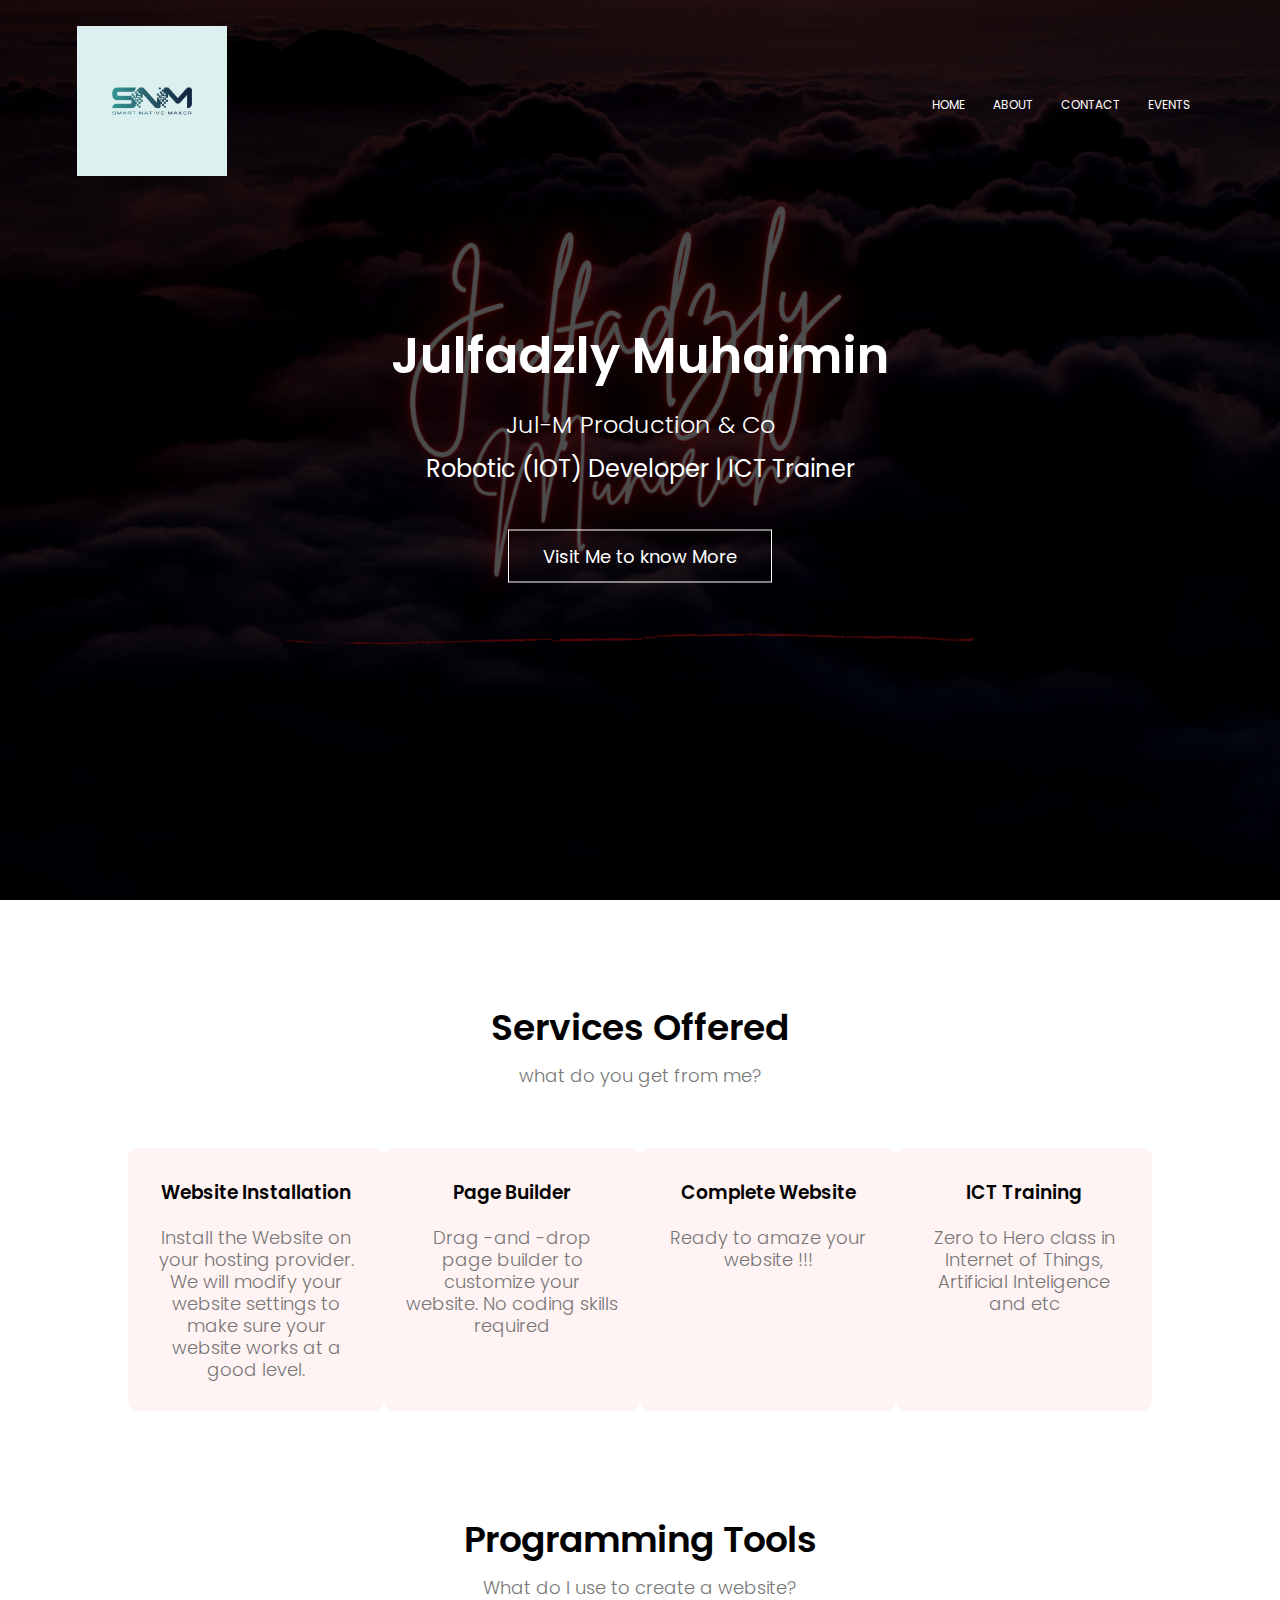
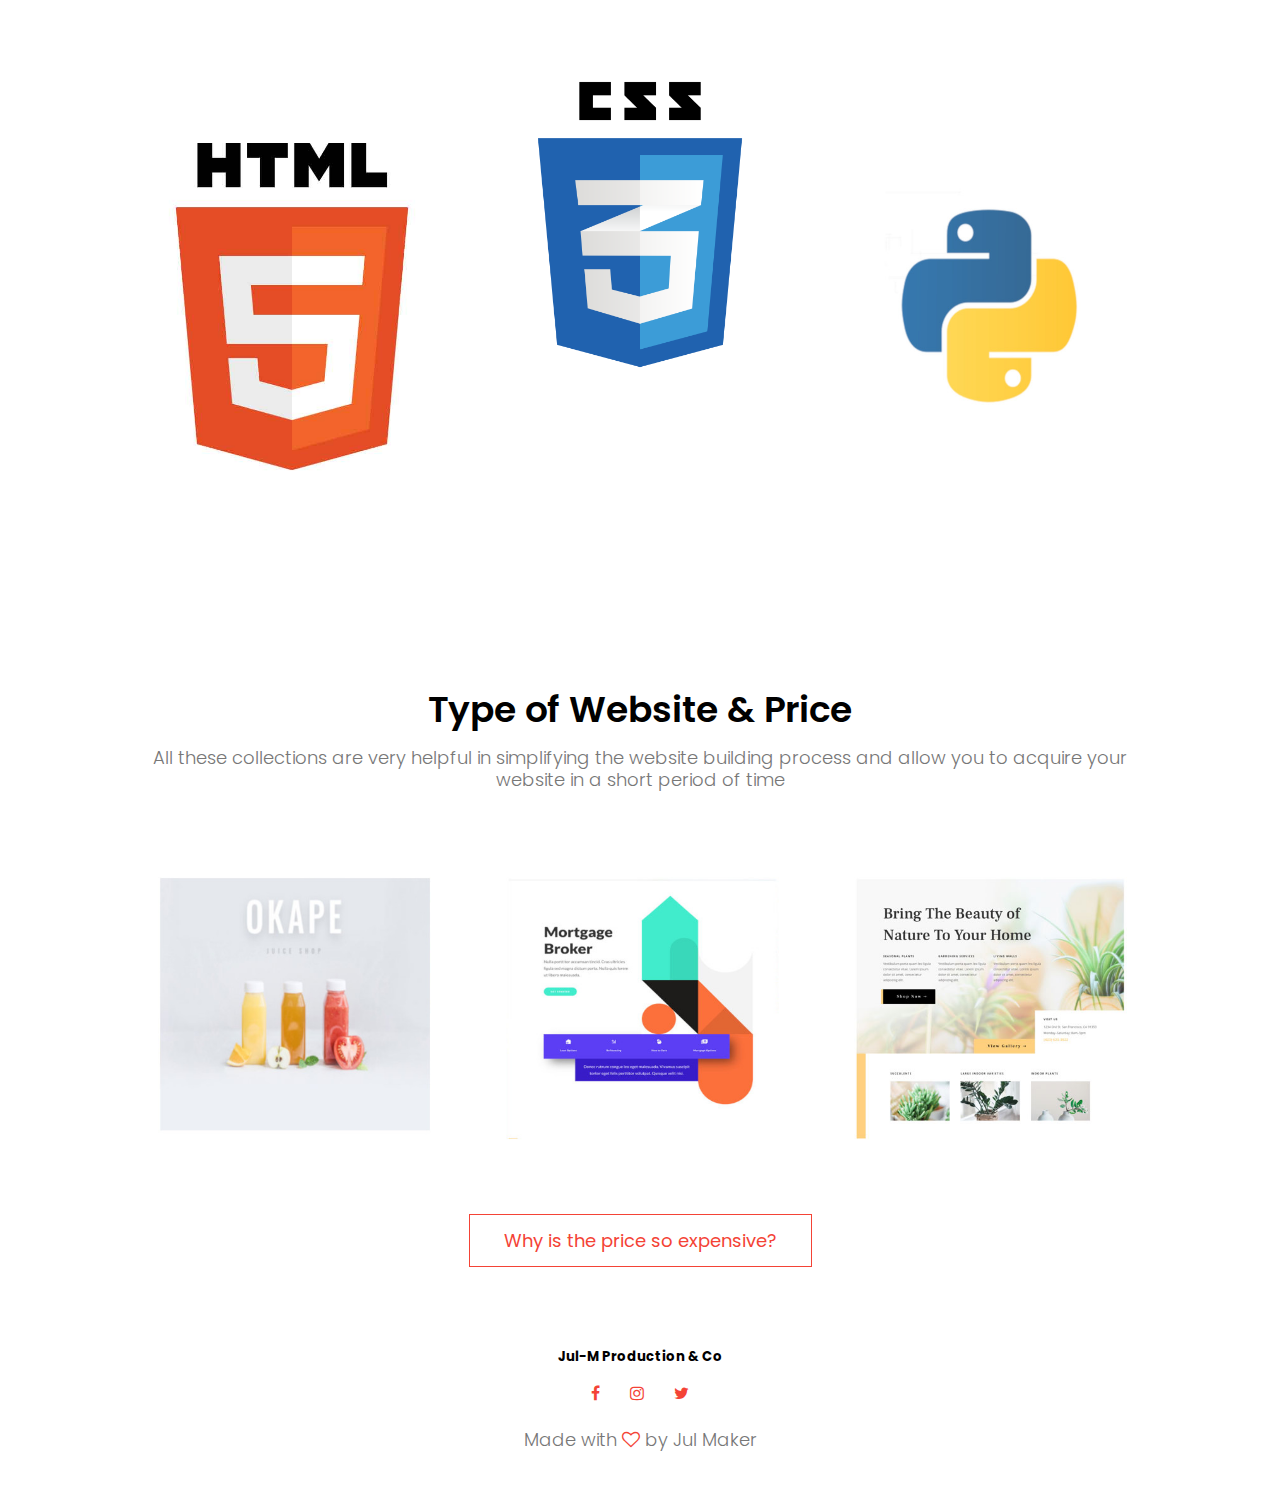
==== index.html @ 4bcbc771 "Update index.html" ====
<!DOCTYPE html>
<html>
<head>
    <meta name="viewport" content="with=device-width, initial-scale=1.0">
    <title>Jul-M Production & Co</title>
    <link rel="stylesheet" href="style.css">
    <link rel="preconnect" href="https://fonts.gstatic.com">
    <link href="https://fonts.googleapis.com/css2?family=Poppins:wght@100;200;300;400;600;700&display=swap" rel="stylesheet">
    <link rel="stylesheet" href="https://stackpath.bootstrapcdn.com/font-awesome/4.7.0/css/font-awesome.min.css">
</head>
<body>
    <section class="header">
       <nav>
           <a href="index.html"><img src="images/logo8.png"></a>
           <div class="nav-links" id="navLinks">
              <li class="fa fa-times" onclick="hideMenu()"></li>
              <ul>
                  <li><a href="index.html">HOME</a></li>
                  <li><a href="about.html">ABOUT</a></li>
                  <li><a href="contact.html">CONTACT</a></li>
                  <li><a href="events.html">EVENTS</a></li>
              </ul> 
           </div>
           <li class="fa fa-bars" onclick="showMenu()"></li>
       </nav>
    <div class="text-box">
        <h1>Julfadzly Muhaimin</h1>
        <p>Jul-M Production & Co<br><br><b>Robotic (IOT) Developer | ICT Trainer</b></p>
        <a href="about.html" class="hero-btn">Visit Me to know More</a>
    </div>

    </section>

<!-----Course------>

    <section class="course">
        <h1>Services Offered</h1>
        <p>what do you get from me?</p>

        <div class="row">
            <div class="course-col">
                 <h3>Website Installation</h3>
                 <p>Install the Website on your hosting provider. We will modify your website settings to make sure your website works at a good level.</p>
            </div>
            <div class="course-col">
                <h3>Page Builder</h3>
                <p>Drag -and -drop page builder to customize your website. No coding skills required</p>
           </div>
           <div class="course-col">
            <h3>Complete Website</h3>
            <p>Ready to amaze your website !!!</p>
           </div>
           <div class="course-col">
            <h3>ICT Training</h3>
            <p>Zero to Hero class in Internet of Things, Artificial Inteligence and etc</p>
           </div>
        </div>


    </section>

<!----Campus-->

    <section class="campus">
        <h1>Programming Tools</h1>
        <p>What do I use to create a website?</p>

         <div class="row">
             <div class="campus-col">
                 <img src="images/london-2.jpg">
                 <div class="layer">
                     <h3>HTML</h3>
                 </div>
             </div>
             <div class="campus-col">
                <img src="images/newyork-2.png">
                <div class="layer">
                    <h3>CSS</h3>
                </div>
            </div>
            <div class="campus-col">
                <img src="images/washigton-2.jpg">
                <div class="layer">
                    <h3>PYTHON</h3>
                </div>
            </div>
         </div>
    </section>


<!-----Facilities------>

    <section class="facilities">
         <h1>Type of Website & Price</h1>
         <p>All these collections are very helpful in simplifying the website building process and allow you to acquire your website in a short period of time</p>

         <div class="row">
            <div class="campus-col">
                <img src="images/front3.jpg">
                <div class="layer">
                    <h3>Business Website - RM2,000</h3>
                </div>
            </div>
            <div class="campus-col">
               <img src="images/front2.jpg">
               <div class="layer">
                   <h3>Web Application - RM20,000</h3>
               </div>
           </div>
           <div class="campus-col">
               <img src="images/front1.jpg">
               <div class="layer">
                   <h3>E-Commerce - RM5,000</h3>
               </div>
           </div>
        </div>
    </section>
    
    
 <!-----EXTRA------>

    <section>
       <div class="button">
        <a href="https://bigsea.co/ideas/why-are-websites-so-expensive/#:~:text=Why%20Are%20Websites%20So%20Expensive%3F&text=Without%20taking%20into%20account%20the,you%20built%20your%20first%20site." class="hero-btn red-btn">Why is the price so expensive?</a>
       </div>
    </section>
    <br>
    <br>


<!-----Footer------>

<section class="footer">
    <h5>Jul-M Production & Co</h4>
    <div class="icons">
        <i class="fa fa-facebook"></i>
        <i class="fa fa-instagram"></i>
        <i class="fa fa-twitter"></i>
    </div>
    <p>Made with <i class="fa fa-heart-o"></i> by Jul Maker</p>
</section>

<!-----Js Script for toggle menu------>
    <script>
        
        var navLinks = document.getElementById("navLinks");
        
        function showMenu(){
            navLinks.style.right = "0";
        }
        function hideMenu(){
            navLinks.style.right = "-200px";
        }


    </script>

</body>
</html>
---- style.css ----
*{
    margin: 0;
    padding: 0;
    font-family: 'Poppins', sans-serif;
}
.header{
    min-height: 100vh;
    width:100%;
    background-image: linear-gradient(rgba(0, 0, 0, 0.7),rgba(0, 0, 0, 0.7)),url(images/banner-2.png);
    background-position: center;
    background-size: cover;
    position: relative;
}
nav{
    display: flex;
    padding: 2% 6%;
    justify-content: space-between;
    align-items: center;
}
nav img{
    width: 150px;
}
.nav-links{
    flex: 1;
    text-align: right;
}
.nav-links ul li{
    list-style: none;
    display: inline-block;
    padding: 8px 12px;
    position: relative;
}
.nav-links ul li a{
    color: #fff;
    text-decoration: none;
    font-size: 12px;
}
.nav-links ul li::after{
    content: '';
    width: 0%;
    height: 2px;
    background: #f44336;
    display: block;
    margin: auto;
    transition: 0.5s;
}
.nav-links ul li:hover::after{
    width: 100%;
}
.text-box{
    width: 90%;
    color: #fff;
    position: absolute;
    top: 50%;
    left: 50%;
    transform: translate(-50%,-50%);
    text-align: center;
}
.text-box h1{
    font-size: 50px;
}
.text-box p{
    margin: 10px 0 40px;
    font-size: 24px;
    color: #fff;
}
.hero-btn{
    display: inline-block;
    text-decoration: none;
    color: #fff;
    border: 1px solid #fff;
    padding: 12px 34px;
    font-size: 18px;
    background: transparent;
    position: relative;
    cursor: pointer;
}
.hero-btn:hover{
    border: 1px solid #f44336;
    background: #f44336;
    transition: 1s;
}

nav .fa{
    display: none;
}

@media(max-width:700px){
    .text-box h1{
        font-size: 20px;
    }
    .nav-links ul li{
        display: block;
    }
    .nav-links{
        position: fixed;
        background: #f44336;
        height: 100vh;
        width: 200px;
        top: 0;
        right: -200px;
        text-align: left;
        z-index: 2;
        transition: 1s;
    }
    nav .fa{
        display: block;
        color: #fff;
        margin: 10px;
        font-size: 22px;
        cursor: pointer;
    }
    .nav-links ul{
        padding: 30px;

    }
    nav img{
        width: 90px;
    }
}

/*--- Courses ----*/

.course{
    width: 80%;
    margin: auto;
    text-align: center;
    padding-top: 100px;
}
h1{
    font-size: 36px;
    font-weight: 600;
}
p{
    color: #777;
    font-size: 18px;
    font-weight: 300;
    line-height: 22px;
    padding: 10px;
}
.row{
    margin-top: 5%;
    display: flex;
    justify-content: space-between;
}
.course-col{
    flex-basis: 31%;
    background: #fff3f3;
    border-radius: 10px;
    margin-bottom: 5%;
    padding: 20px 12px;
    box-sizing: border-box;
    transition: 0.5s;
}
h3{
    text-align: center;
    font-weight: 600;
    margin: 10px 0;
}
.course-col:hover{
    box-shadow: 0 0 20px 0px rgba(0,0,0,0.2);
}
@media(max-width: 700px){
    .row{
        flex-direction: column;
    }
}

/*--campus---*/

.campus{
    width: 80%;
    margin: auto;
    text-align: center;
    padding-top: 50px;
}
.campus-col{
    flex-basis: 32%;
    border-radius: 10px;
    margin-bottom: 30px;
    position: relative;
    overflow: hidden;
}
.campus-col img{
    width: 100%;
    display: block;
}
.layer{
    background: transparent;
    height: 100%;
    width: 100%;
    position: absolute;
    top: 0;
    left: 0;
    transition: 0.5s;
}
.layer:hover{
    background: rgba(226,0,0,0.7);
}
.layer h3{
    width: 100%;
    font-weight: 500;
    color: #fff;
    font-size: 26px;
    bottom: 0;
    left: 50%;
    transform: translateX(-50%);
    position: absolute;
    opacity: 0;
    transition: 0.5s;
}
.layer:hover h3{
    bottom: 49%;
    opacity: 1;
}

/*--facilities---*/

.facilities{
    width: 80%;
    margin: auto;
    text-align: center;
    padding-top: 100px;
}
.facilities-col{
    flex-basis: 31%;
    border-radius: 10px;
    margin-bottom: 5%;
    text-align: left;
}
.facilities-col img{
    width: 100%;
    border-radius: 10px;
}
.facilities-col p{
    padding: 0;
}
.facilities-col h3{
    margin-top: 16px;
    margin-bottom: 15px;
    text-align: left;
}

/*--testimonials---*/

.testimonials{
    width: 80%;
    margin: auto;
    padding-top: 100px;
    text-align: center;
}
.testimonial-col{
    flex-basis: 44%;
    border-radius: 10px;
    margin-bottom: 5%;
    text-align: left;
    background: #fff3f3;
    padding: 25px;
    cursor: pointer;
    display: flex;
}
.testimonial-col img{
    height: 40px;
    margin-left: 5px;
    margin-right: 30px;
    border-radius: 50%;
}
.testimonial-col p{
    padding: 0;
}
.testimonial-col h3{
    margin-top: 15px;
    text-align: left;
}
.testimonial-col .fa{
    color: #f44336;
}
@media(max-width: 700px){
    .testimonial-col img{
        margin-left: 0px;
        margin-right: 15px;
    }
}


/*--cta---*/

.cta{
    margin: 100px auto;
    width: 80%;
    background-image: linear-gradient(rgba(0,0,0,0.7),rgba(0,0,0,0.7)), url(images/banner2.jpg);
    background-position: center;
    background-size: cover;
    border-radius: 10px;
    text-align: center;
    padding: 100px 0;
}
.cta h1{
    color: #fff;
    margin-bottom: 40px;
    padding: 0;
}
@media(max-width: 700px){
    .cta h1{
        font-size: 24px;
    }
}

/*--footer---*/

.footer{
    width: 100%;
    text-align: center;
    padding: 30px 0;
}

.footer h4{
    margin-bottom: 25px;
    margin-top: 20px;
    font-weight: 600;
}
.icons .fa{
    color: #f44336;
    margin: 0 13px;
    cursor: pointer;
    padding: 18px 0;
}
.fa-heart-o{
    color: #f44336;
}



/*--about me page---*/

.sub-header{
    height: 50vh;
    width: 100%;
    background-image: linear-gradient(rgba(4,9,30,0.7),rgba(4,9,30,0.7)), url(images/banner-2.png);
    background-position: center;
    background-size: cover;
    text-align: center;
    color: rgb(253, 250, 250);
}
.sub-header h1{
    margin-top: 50px;
}
.about-us{
    width: 80%;
    margin: auto;
    padding-top: 80px;
    padding-bottom: 50px;
}
.about-col{
    flex-basis: 48%;
    padding: 30px 2px;
}
.about-col img{
    width: 70%;
}
.about-col h1{
    padding-top: 0;
}
.about-col p{
    padding: 15px 0 25px;
}
.red-btn{
    border: 1px solid #f44336;
    background: transparent;
    color: #f44336;
}
.red-btn:hover{
    color: #fff;
}


/*--blog page---*/ 

.blog-content{
    width: 80%;
    margin: auto;
    padding: 60px 0;
}
.blog-left{
    flex-basis: 65%;
}
.blog-left img{
    width: 100%;
}
.blog-left h2{
    color: #222;
    font-weight: 600;
    margin: 30px 0;
}
.blog-left p{
    color: #999;
    padding: 0;
}
.blog-right{
    flex-basis: 32%;
}
.blog-right h3{
    background: #f44336;
    color: #fff;
    padding: 7px 0;
    font-size: 16px;
    margin-bottom: 20px;
}
.blog-right div{
    display: flex;
    align-items: center;
    justify-content: space-between;
    color: #555;
    padding: 8px;
    box-sizing: border-box;
}
.comment-box{
    border: 1px solid #ccc;
    margin: 50px 0;
    padding: 10px 20px;
}
.comment-box h3{
    text-align: left;
}
.comment-form input, .comment-form textarea{
    width: 100%;
    padding: 10px;
    margin: 15px 0;
    box-sizing: border-box;
    border: none;
    outline: none;
    background: #f0f0f0;
}
.comment-form button{
    margin: 10px 0;
}
@media(max-width: 700px){
    .sub-header h1{
        font-size: 24px;
    }
}

/*--contact page---*/ 

.location{
    width: 80%;
    margin: auto;
    padding: 80px 0;
}
.location iframe{
    width: 100%;
}
.contact-us{
    width: 80%;
    margin: auto;
}
.contact-col{
    flex-basis: 48%;
    margin-bottom: 30px;
}
.contact-col div{
    display: flex;
    align-items: center;
    margin-bottom: 40px;
}
.contact-col div .fa{
    font-size: 28px;
    color: #f44336;
    margin: 10px;
    margin-right: 30px;
}
.contact-col div p{
    padding: 0;
}
.contact-col div h5{
    font-size: 20px;
    margin-bottom: 5px;
    color: #555;
    font-weight: 400;
}
.contact-col input, .contact-col textarea{
    width: 100%;
    padding: 15px;
    margin-bottom: 17px;
    outline: none;
    border: 1px solid #ccc;
    box-sizing: border-box;
}






/*--events--*/

* {box-sizing:border-box}

/* Slideshow container */
.slideshow-container {
  max-width: 800px;
  position: relative;
  margin: auto;
}

/* Hide the images by default */
.mySlides {
  display: none;
}

/* Next & previous buttons */
.prev, .next {
  cursor: pointer;
  position: absolute;
  top: 50%;
  width: auto;
  margin-top: -22px;
  padding: 16px;
  color: white;
  font-weight: bold;
  font-size: 18px;
  transition: 0.6s ease;
  border-radius: 0 3px 3px 0;
  user-select: none;
}

/* Position the "next button" to the right */
.next {
  right: 0;
  border-radius: 3px 0 0 3px;
}

/* On hover, add a black background color with a little bit see-through */
.prev:hover, .next:hover {
  background-color: rgba(0,0,0,0.8);
}

/* The dots/bullets/indicators */
.dot {
  cursor: pointer;
  height: 15px;
  width: 15px;
  margin: 0 2px;
  background-color: #bbb;
  border-radius: 50%;
  display: inline-block;
  transition: background-color 0.6s ease;
}

.active, .dot:hover {
  background-color: #717171;
}

/* Fading animation */
.fade {
  animation-name: fade;
  animation-duration: 1.5s;
}

@keyframes fade {
  from {opacity: .4}
  to {opacity: 1}
}






/*--EXTRA page---*/ 

.button{
    text-align: center;
}
@media(max-width:700px){
    .button{
        font-size: 20px;
        text-align: center;
    }
}
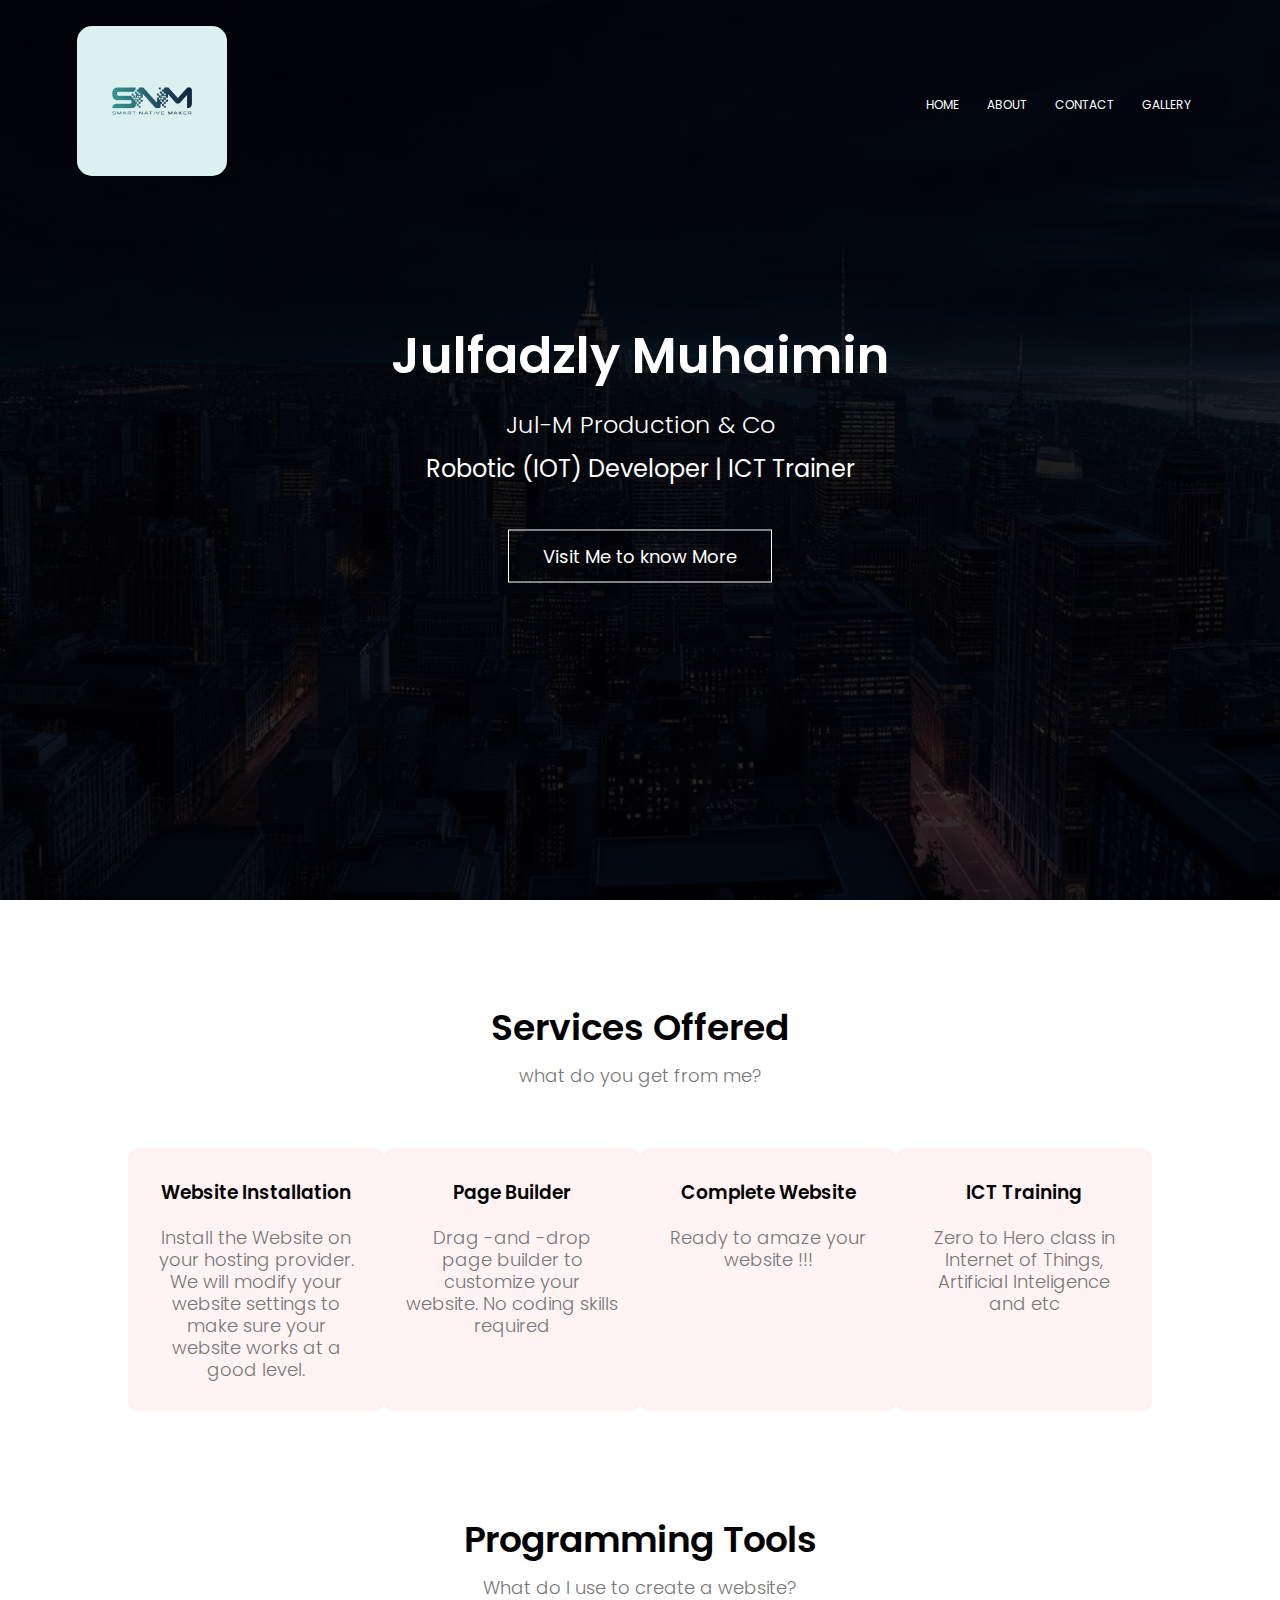
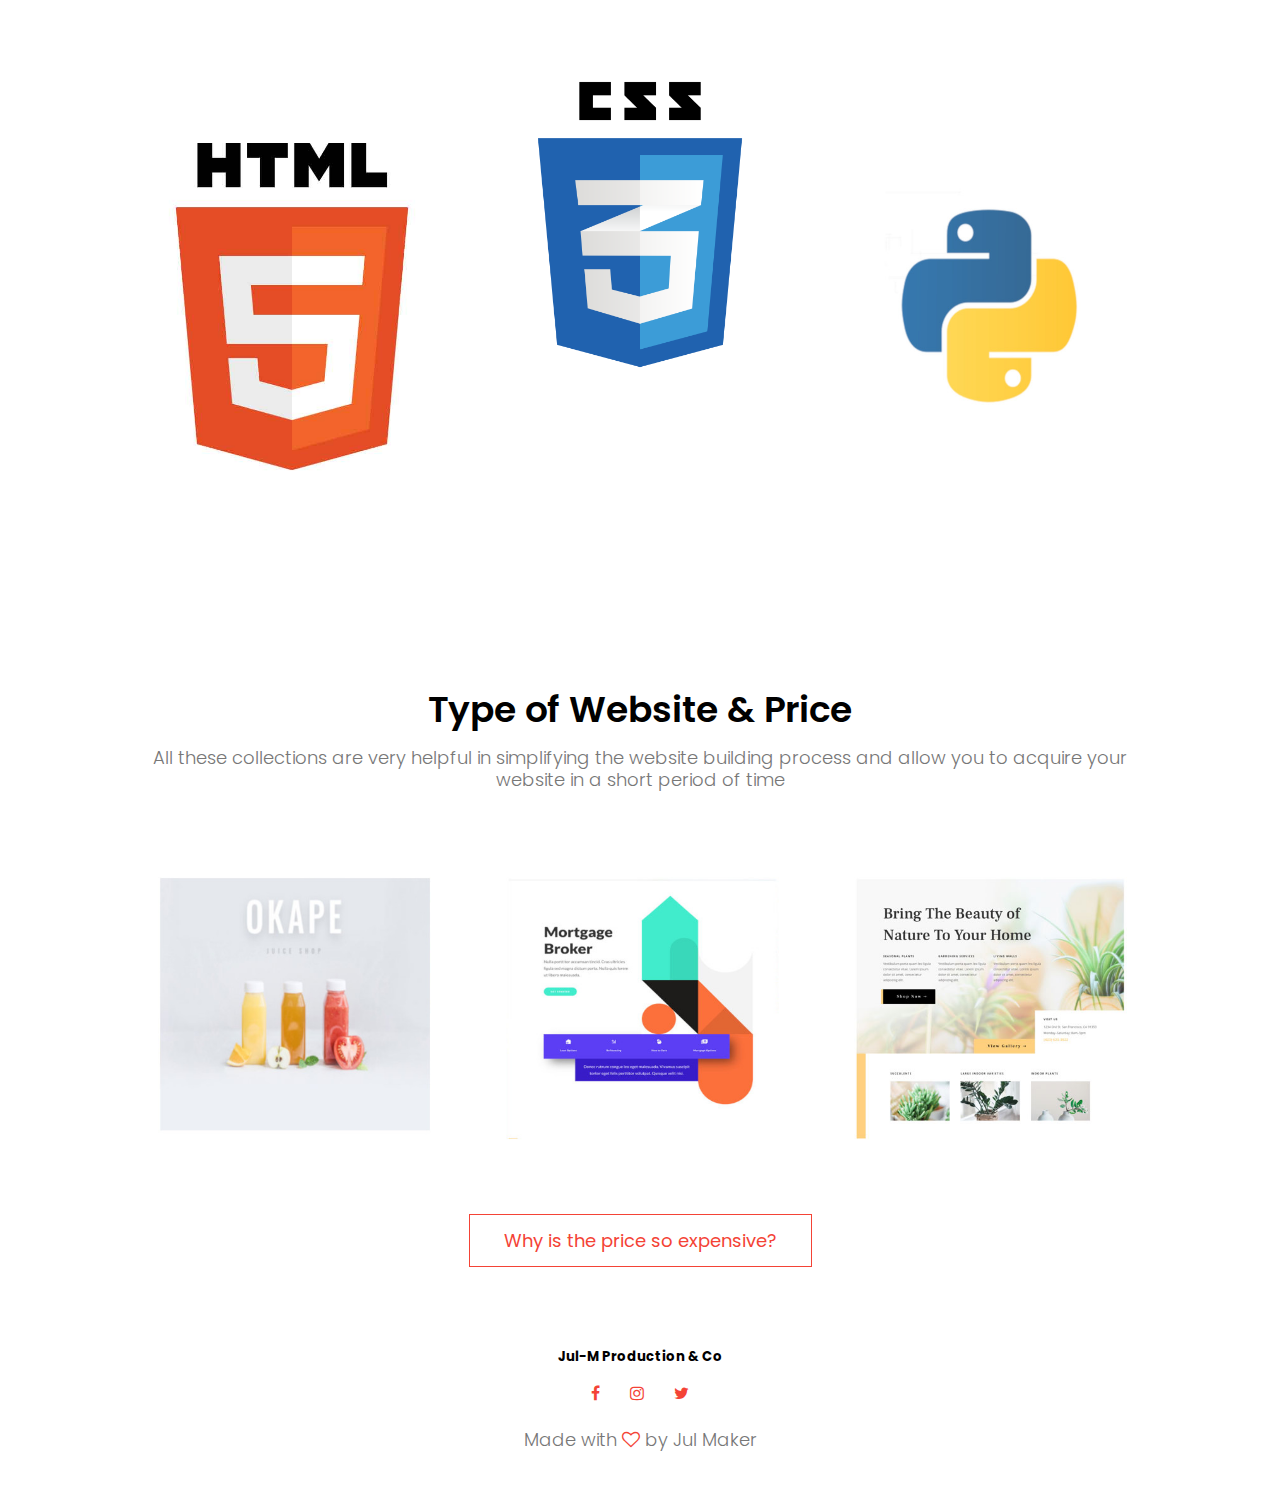
==== commit 279f9376: "Update index.html" ====
--- a/index.html
+++ b/index.html
@@ -18,7 +18,7 @@
                   <li><a href="index.html">HOME</a></li>
                   <li><a href="about.html">ABOUT</a></li>
                   <li><a href="contact.html">CONTACT</a></li>
-                  <li><a href="events.html">EVENTS</a></li>
+                  <li><a href="events.html">GALLERY</a></li>
               </ul> 
            </div>
            <li class="fa fa-bars" onclick="showMenu()"></li>
--- a/style.css
+++ b/style.css
@@ -6,7 +6,7 @@
 .header{
     min-height: 100vh;
     width:100%;
-    background-image: linear-gradient(rgba(0, 0, 0, 0.7),rgba(0, 0, 0, 0.7)),url(images/banner-2.png);
+    background-image: linear-gradient(rgba(0, 0, 0, 0.7),rgba(0, 0, 0, 0.7)),url(images/Background.png);
     background-position: center;
     background-size: cover;
     position: relative;
@@ -19,6 +19,7 @@
 }
 nav img{
     width: 150px;
+    border-radius: 10%;
 }
 .nav-links{
     flex: 1;
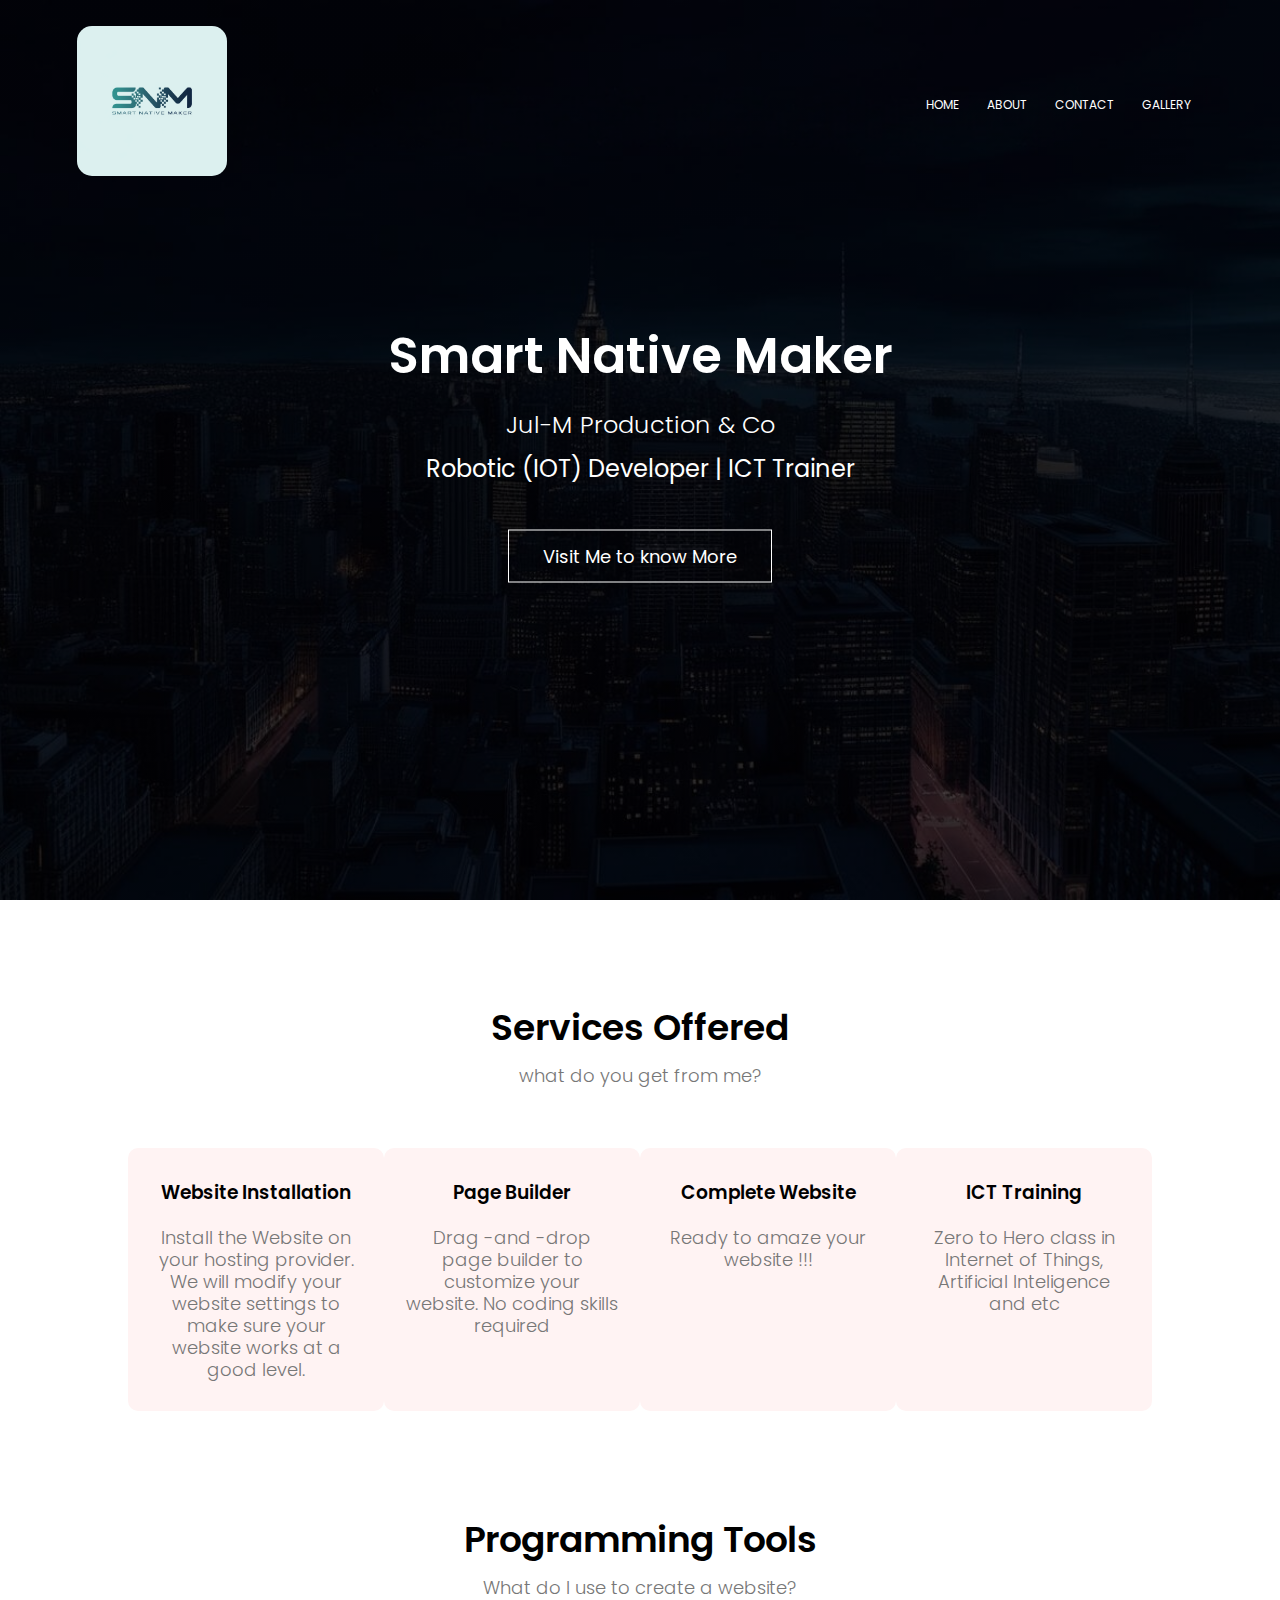
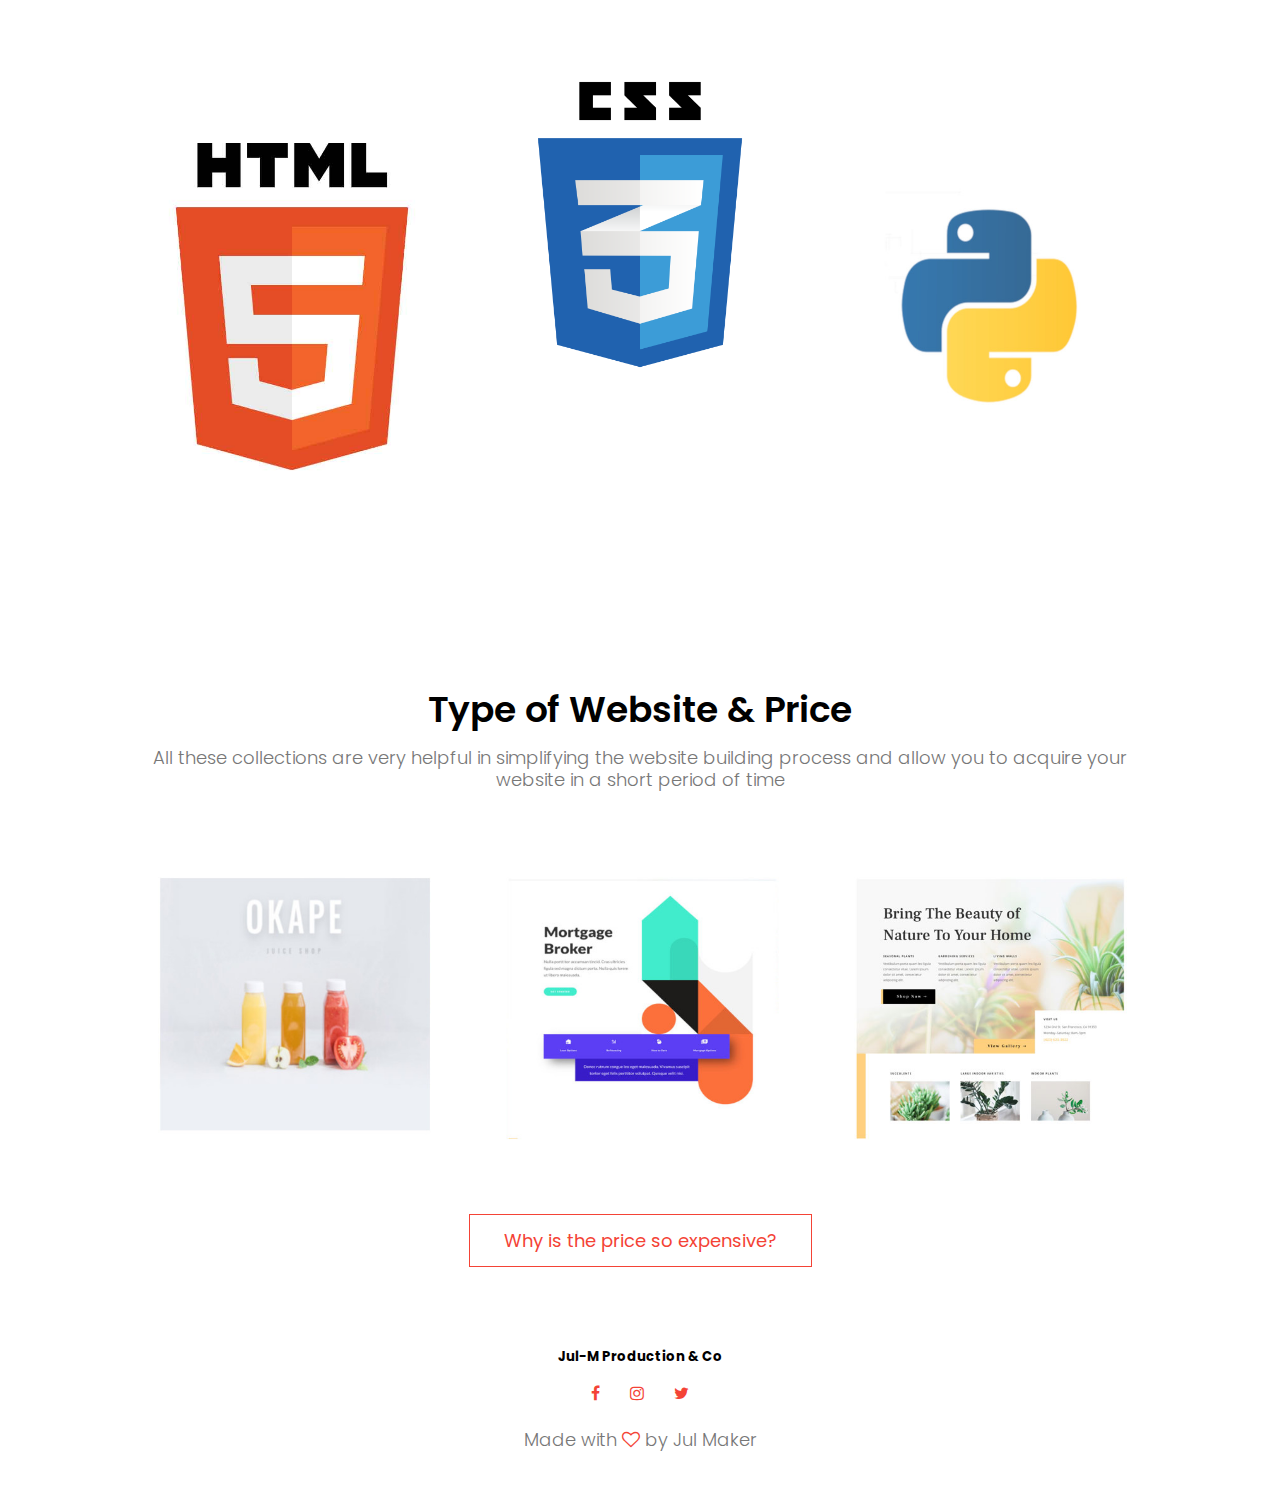
==== commit d2207d59: "Update index.html" ====
--- a/index.html
+++ b/index.html
@@ -24,7 +24,7 @@
            <li class="fa fa-bars" onclick="showMenu()"></li>
        </nav>
     <div class="text-box">
-        <h1>Julfadzly Muhaimin</h1>
+        <h1>Smart Native Maker</h1>
         <p>Jul-M Production & Co<br><br><b>Robotic (IOT) Developer | ICT Trainer</b></p>
         <a href="about.html" class="hero-btn">Visit Me to know More</a>
     </div>
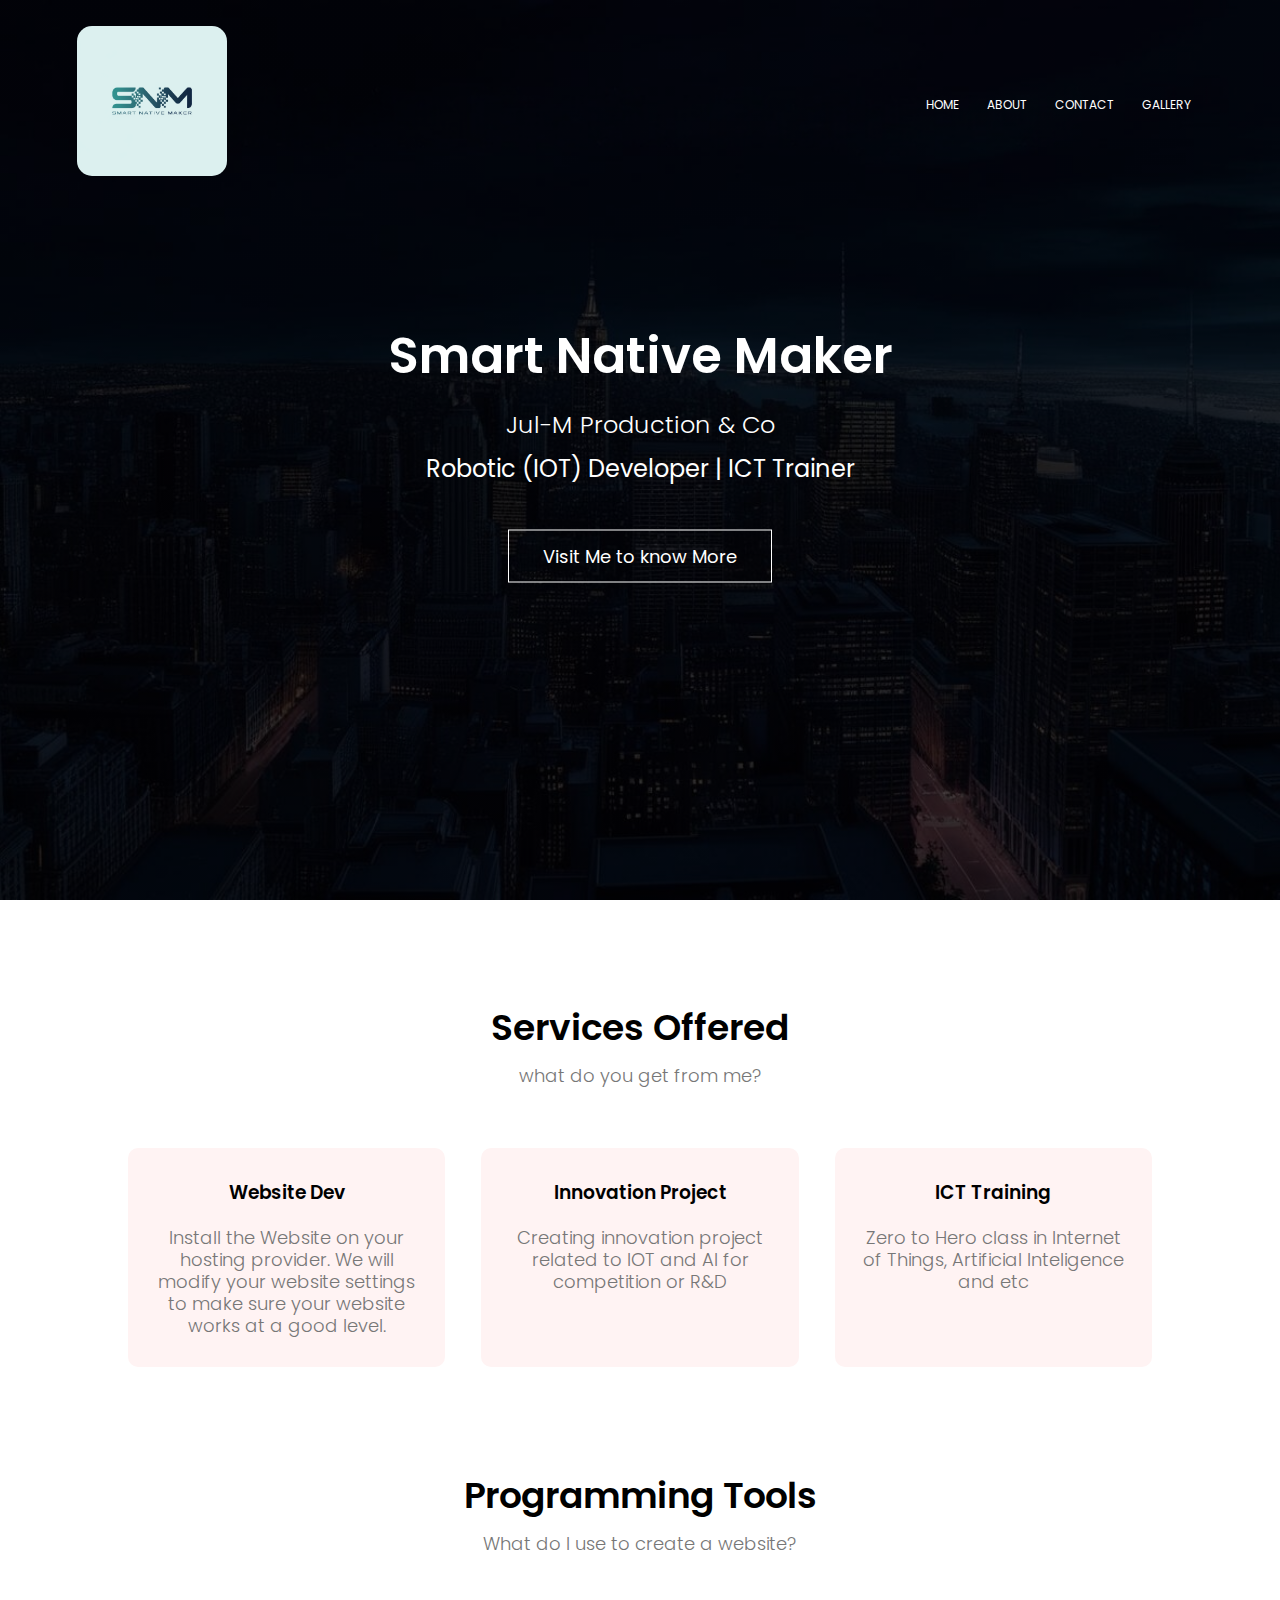
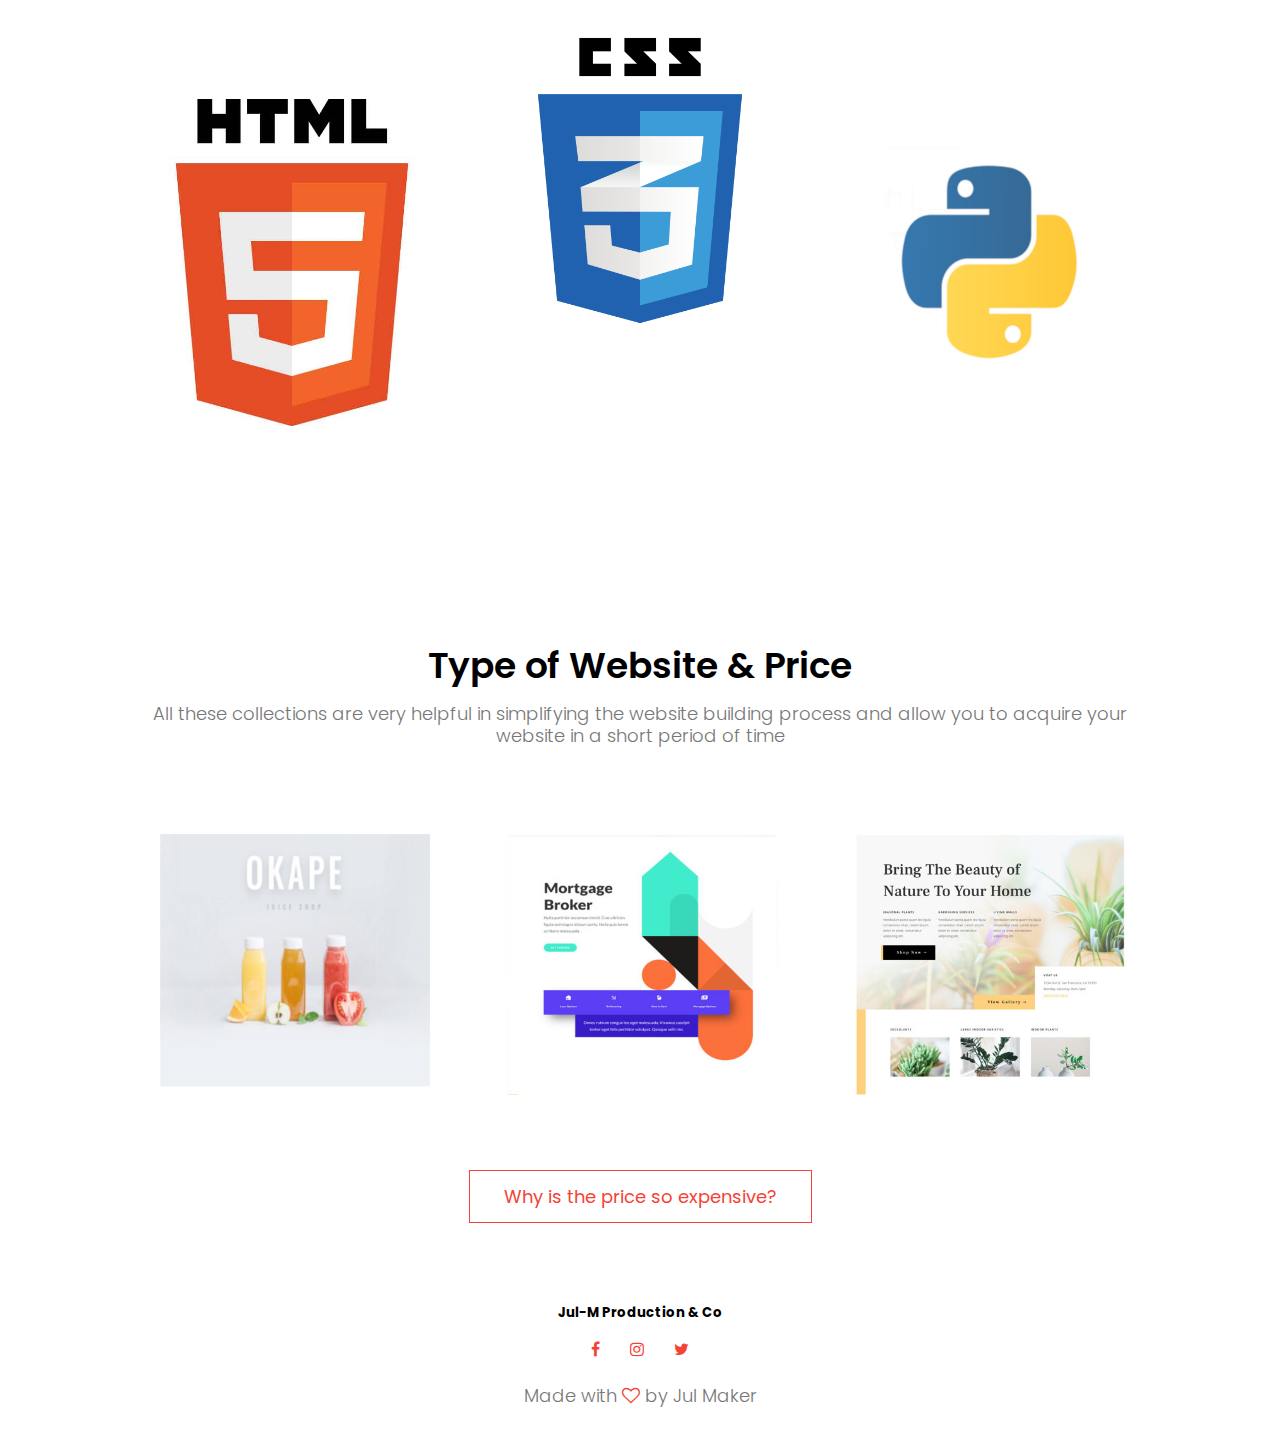
==== commit 68521b60: "Update index.html" ====
--- a/index.html
+++ b/index.html
@@ -39,16 +39,12 @@
 
         <div class="row">
             <div class="course-col">
-                 <h3>Website Installation</h3>
+                 <h3>Website Dev</h3>
                  <p>Install the Website on your hosting provider. We will modify your website settings to make sure your website works at a good level.</p>
             </div>
             <div class="course-col">
-                <h3>Page Builder</h3>
-                <p>Drag -and -drop page builder to customize your website. No coding skills required</p>
-           </div>
-           <div class="course-col">
-            <h3>Complete Website</h3>
-            <p>Ready to amaze your website !!!</p>
+                <h3>Innovation Project</h3>
+                <p>Creating innovation project related to IOT and AI for competition or R&D</p>
            </div>
            <div class="course-col">
             <h3>ICT Training</h3>
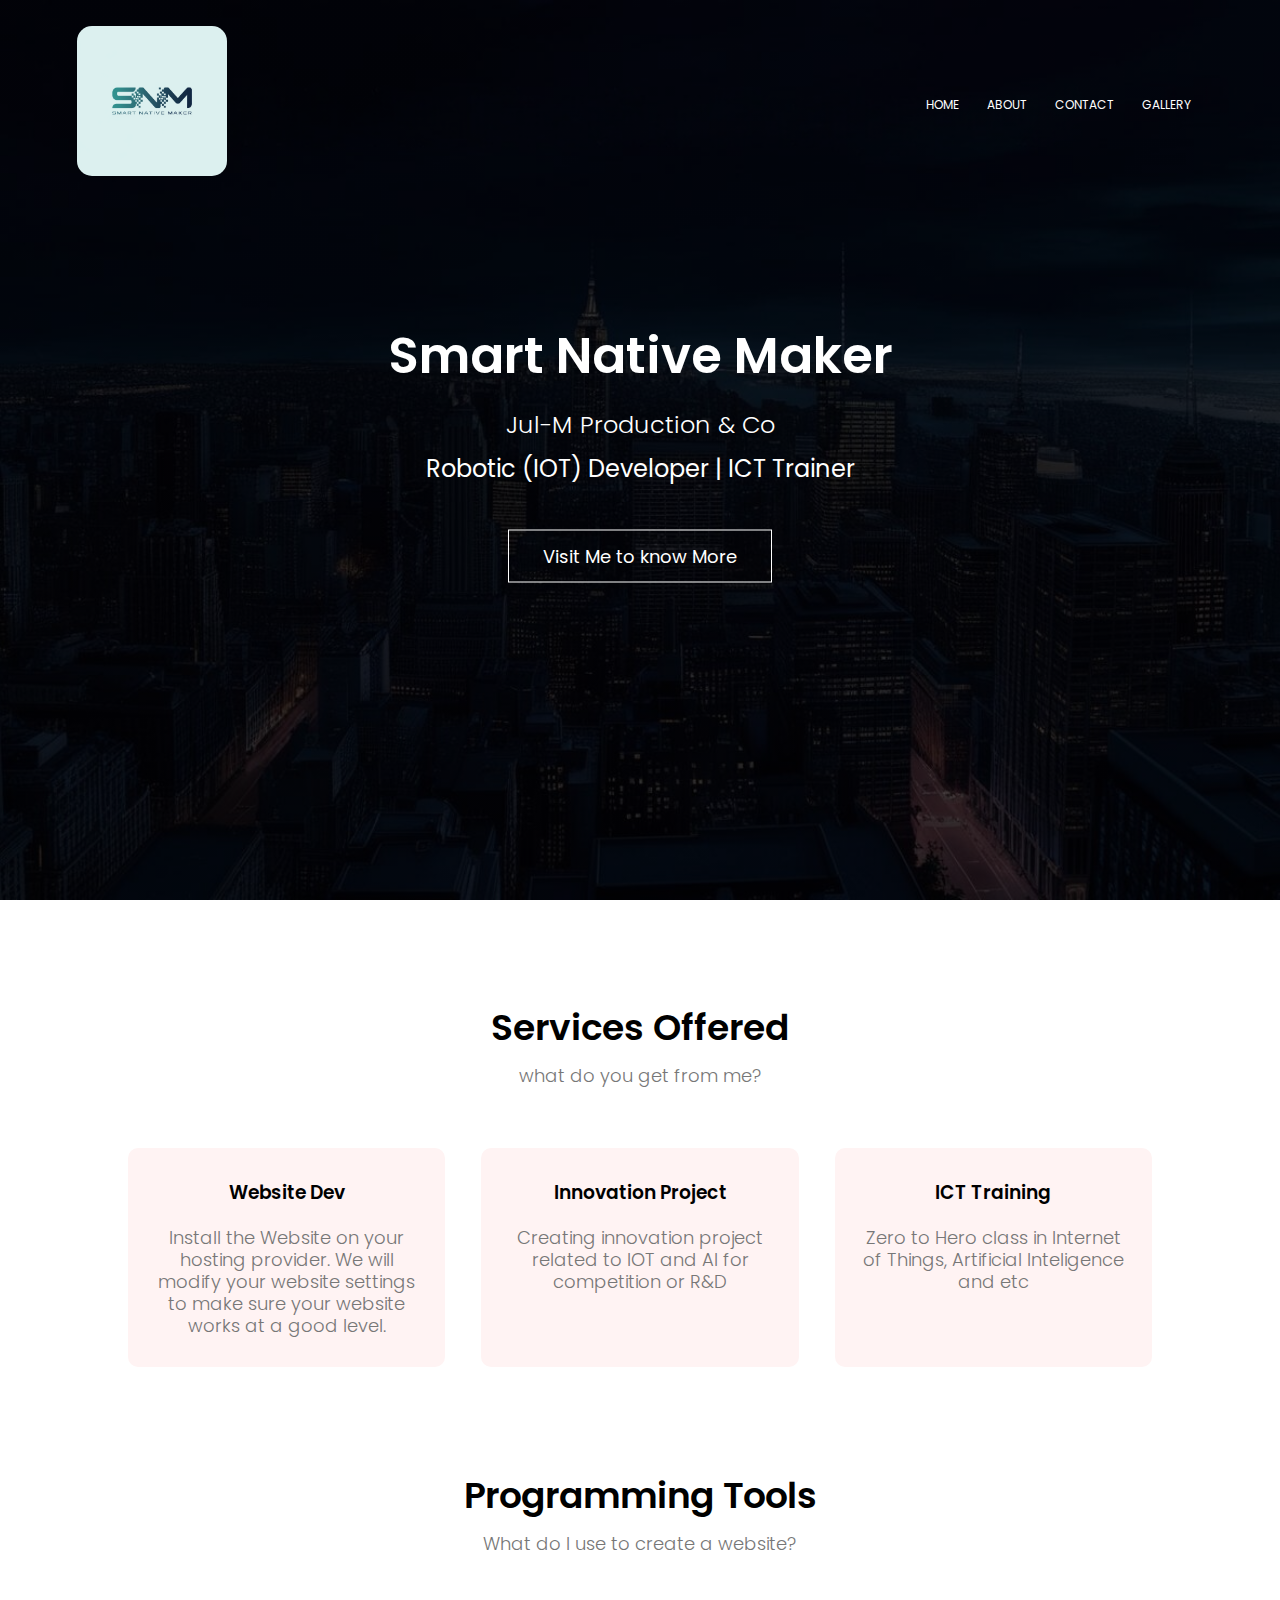
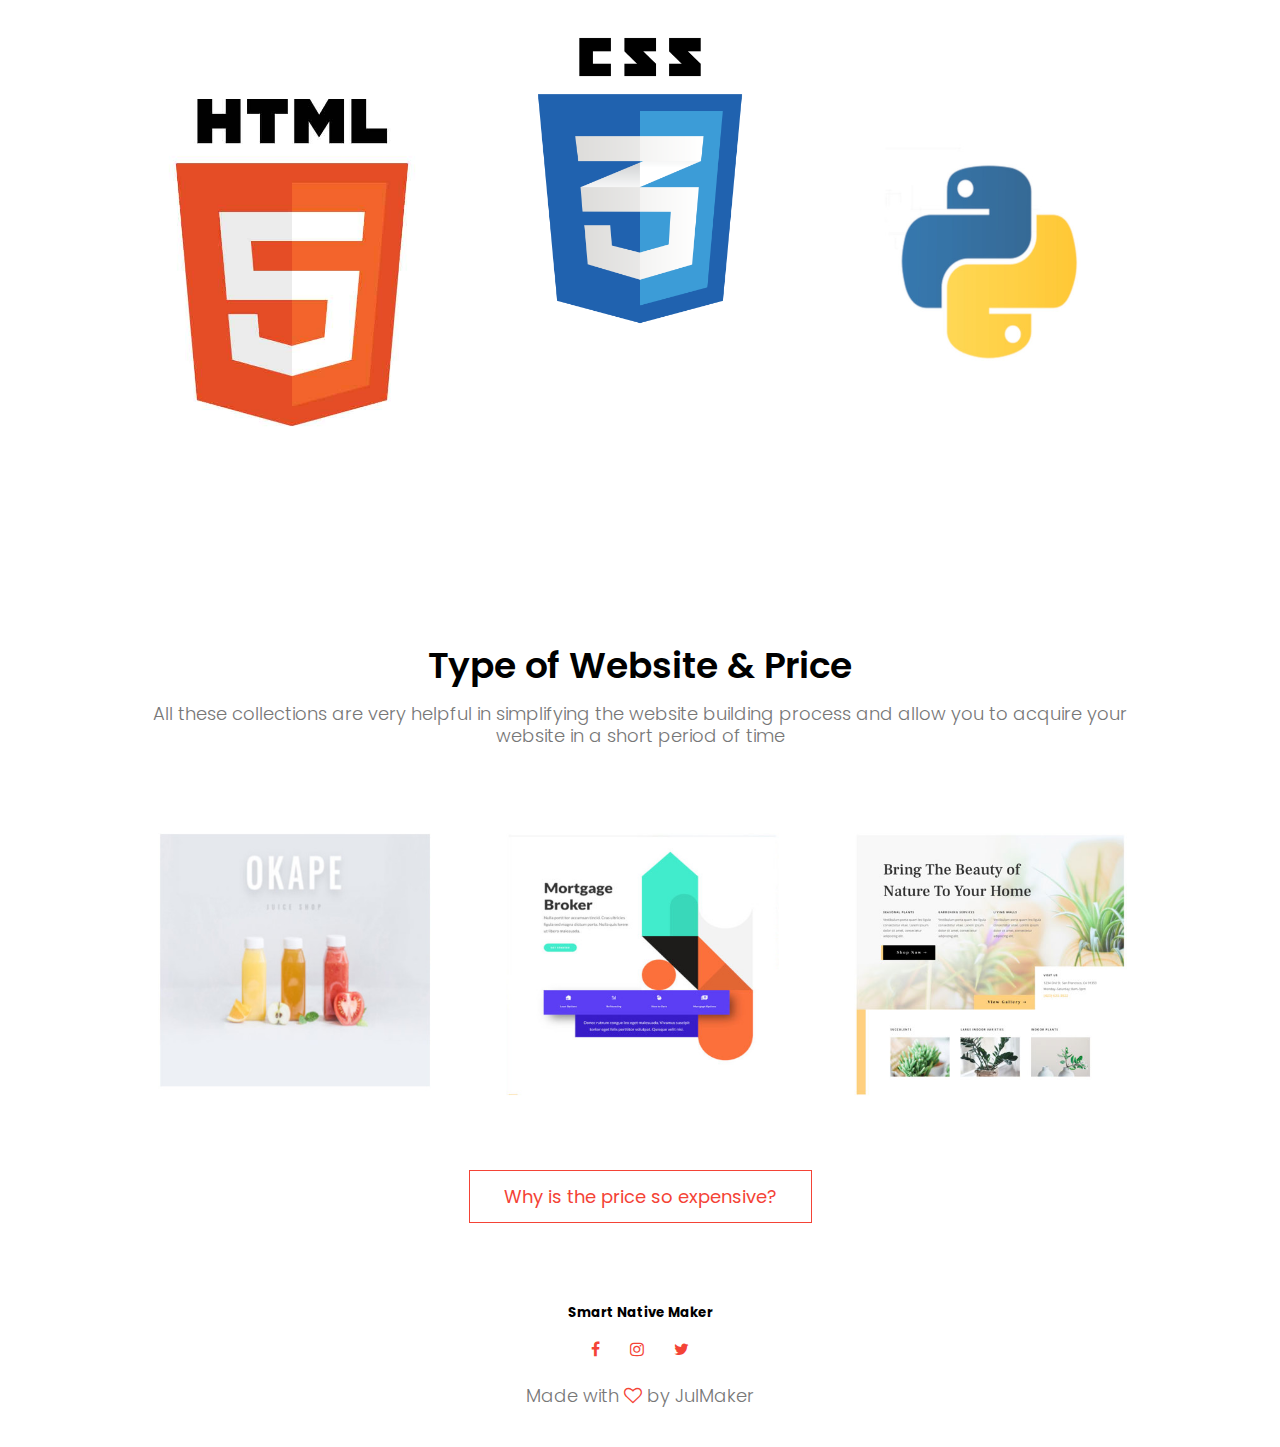
==== commit be6419dd: "Update index.html" ====
--- a/index.html
+++ b/index.html
@@ -2,7 +2,7 @@
 <html>
 <head>
     <meta name="viewport" content="with=device-width, initial-scale=1.0">
-    <title>Jul-M Production & Co</title>
+    <title>Smart Native Maker</title>
     <link rel="stylesheet" href="style.css">
     <link rel="preconnect" href="https://fonts.gstatic.com">
     <link href="https://fonts.googleapis.com/css2?family=Poppins:wght@100;200;300;400;600;700&display=swap" rel="stylesheet">
@@ -127,13 +127,13 @@
 <!-----Footer------>
 
 <section class="footer">
-    <h5>Jul-M Production & Co</h4>
+    <h5>Smart Native Maker</h4>
     <div class="icons">
         <i class="fa fa-facebook"></i>
         <i class="fa fa-instagram"></i>
         <i class="fa fa-twitter"></i>
     </div>
-    <p>Made with <i class="fa fa-heart-o"></i> by Jul Maker</p>
+    <p>Made with <i class="fa fa-heart-o"></i> by JulMaker</p>
 </section>
 
 <!-----Js Script for toggle menu------>
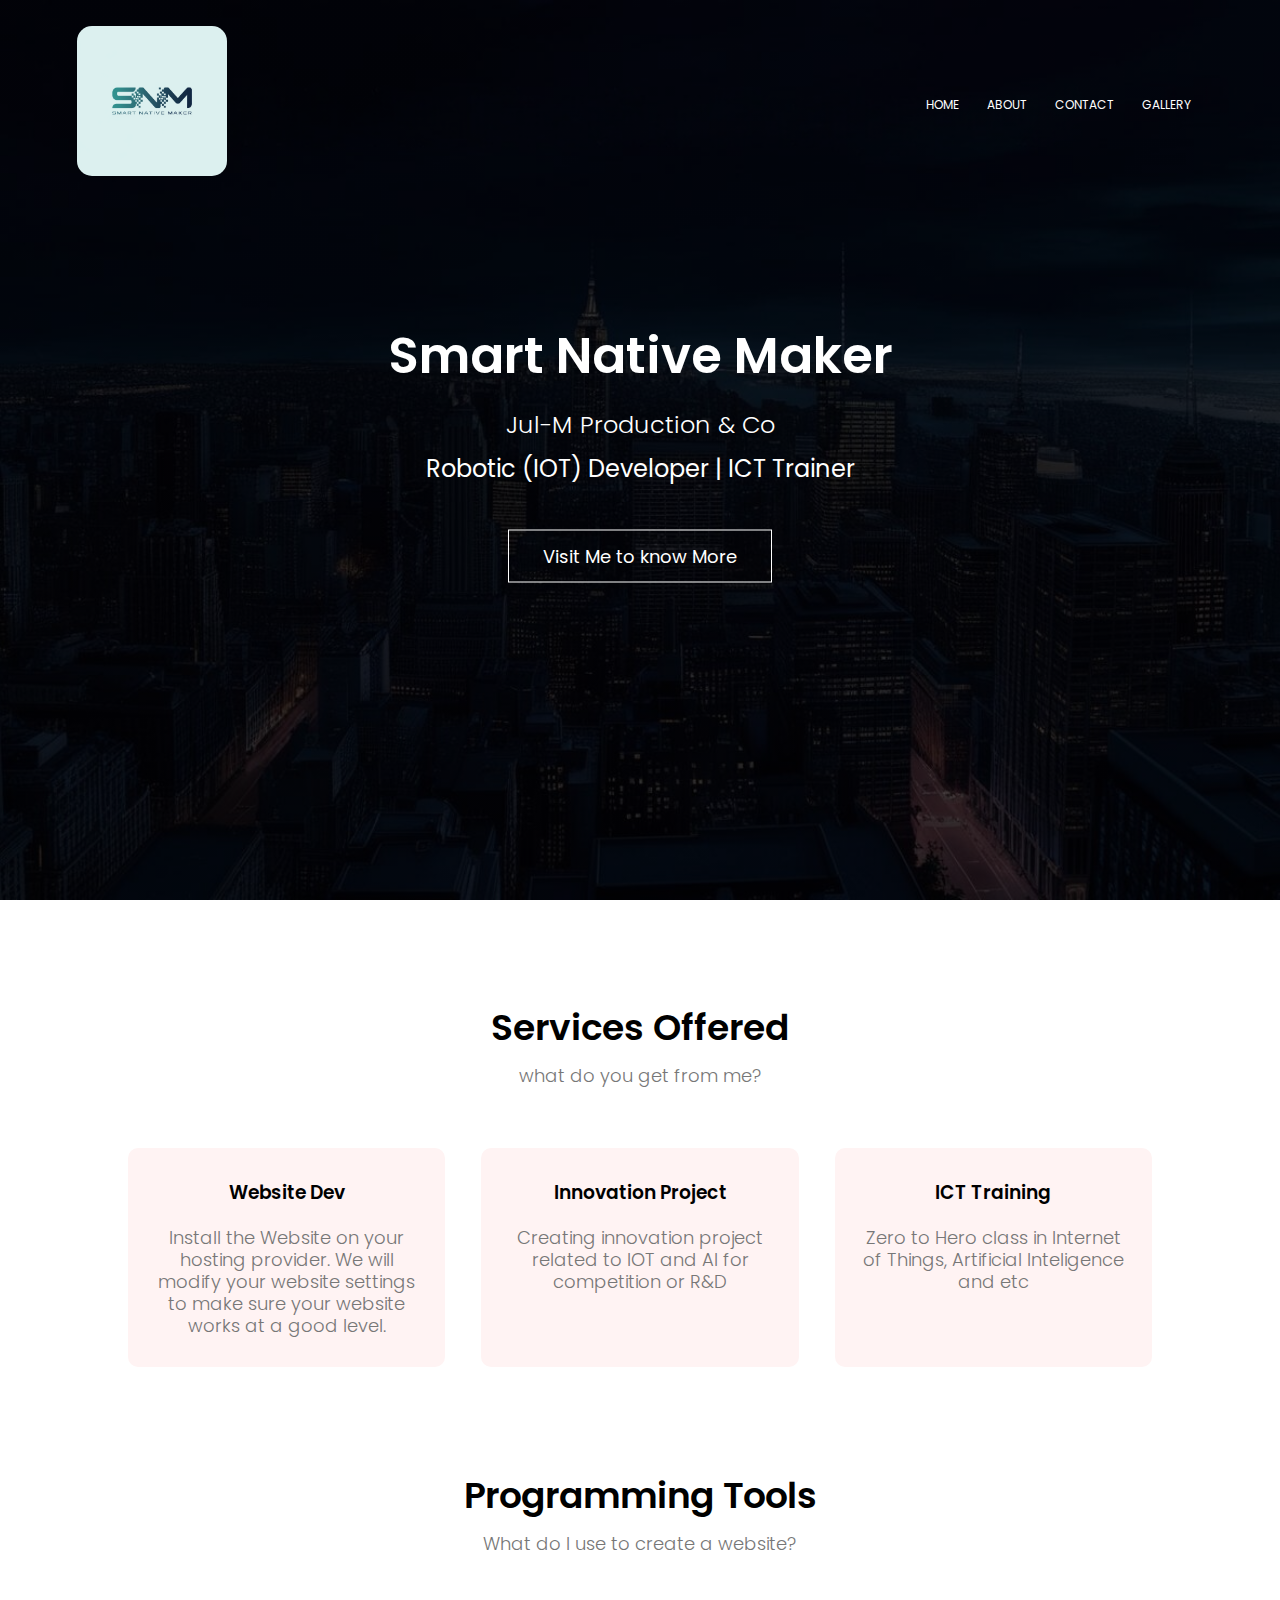
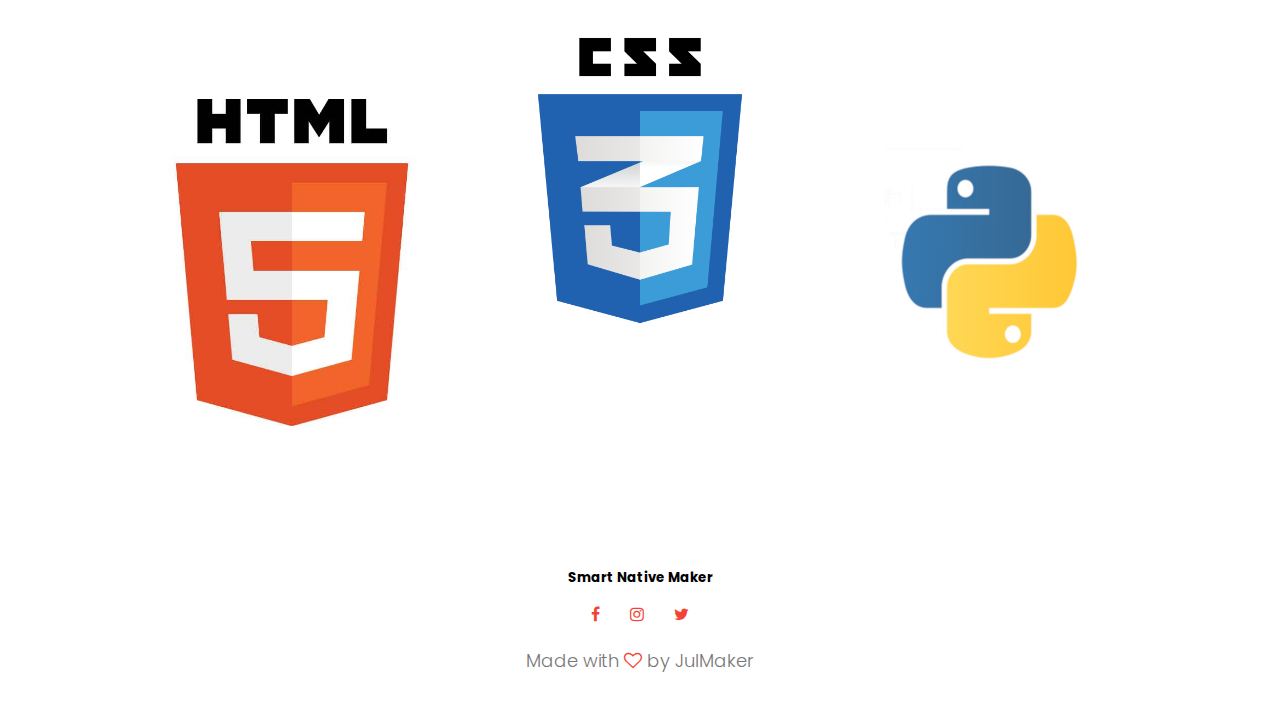
==== commit f50d0579: "Update index.html" ====
--- a/index.html
+++ b/index.html
@@ -84,46 +84,6 @@
     </section>
 
 
-<!-----Facilities------>
-
-    <section class="facilities">
-         <h1>Type of Website & Price</h1>
-         <p>All these collections are very helpful in simplifying the website building process and allow you to acquire your website in a short period of time</p>
-
-         <div class="row">
-            <div class="campus-col">
-                <img src="images/front3.jpg">
-                <div class="layer">
-                    <h3>Business Website - RM2,000</h3>
-                </div>
-            </div>
-            <div class="campus-col">
-               <img src="images/front2.jpg">
-               <div class="layer">
-                   <h3>Web Application - RM20,000</h3>
-               </div>
-           </div>
-           <div class="campus-col">
-               <img src="images/front1.jpg">
-               <div class="layer">
-                   <h3>E-Commerce - RM5,000</h3>
-               </div>
-           </div>
-        </div>
-    </section>
-    
-    
- <!-----EXTRA------>
-
-    <section>
-       <div class="button">
-        <a href="https://bigsea.co/ideas/why-are-websites-so-expensive/#:~:text=Why%20Are%20Websites%20So%20Expensive%3F&text=Without%20taking%20into%20account%20the,you%20built%20your%20first%20site." class="hero-btn red-btn">Why is the price so expensive?</a>
-       </div>
-    </section>
-    <br>
-    <br>
-
-
 <!-----Footer------>
 
 <section class="footer">
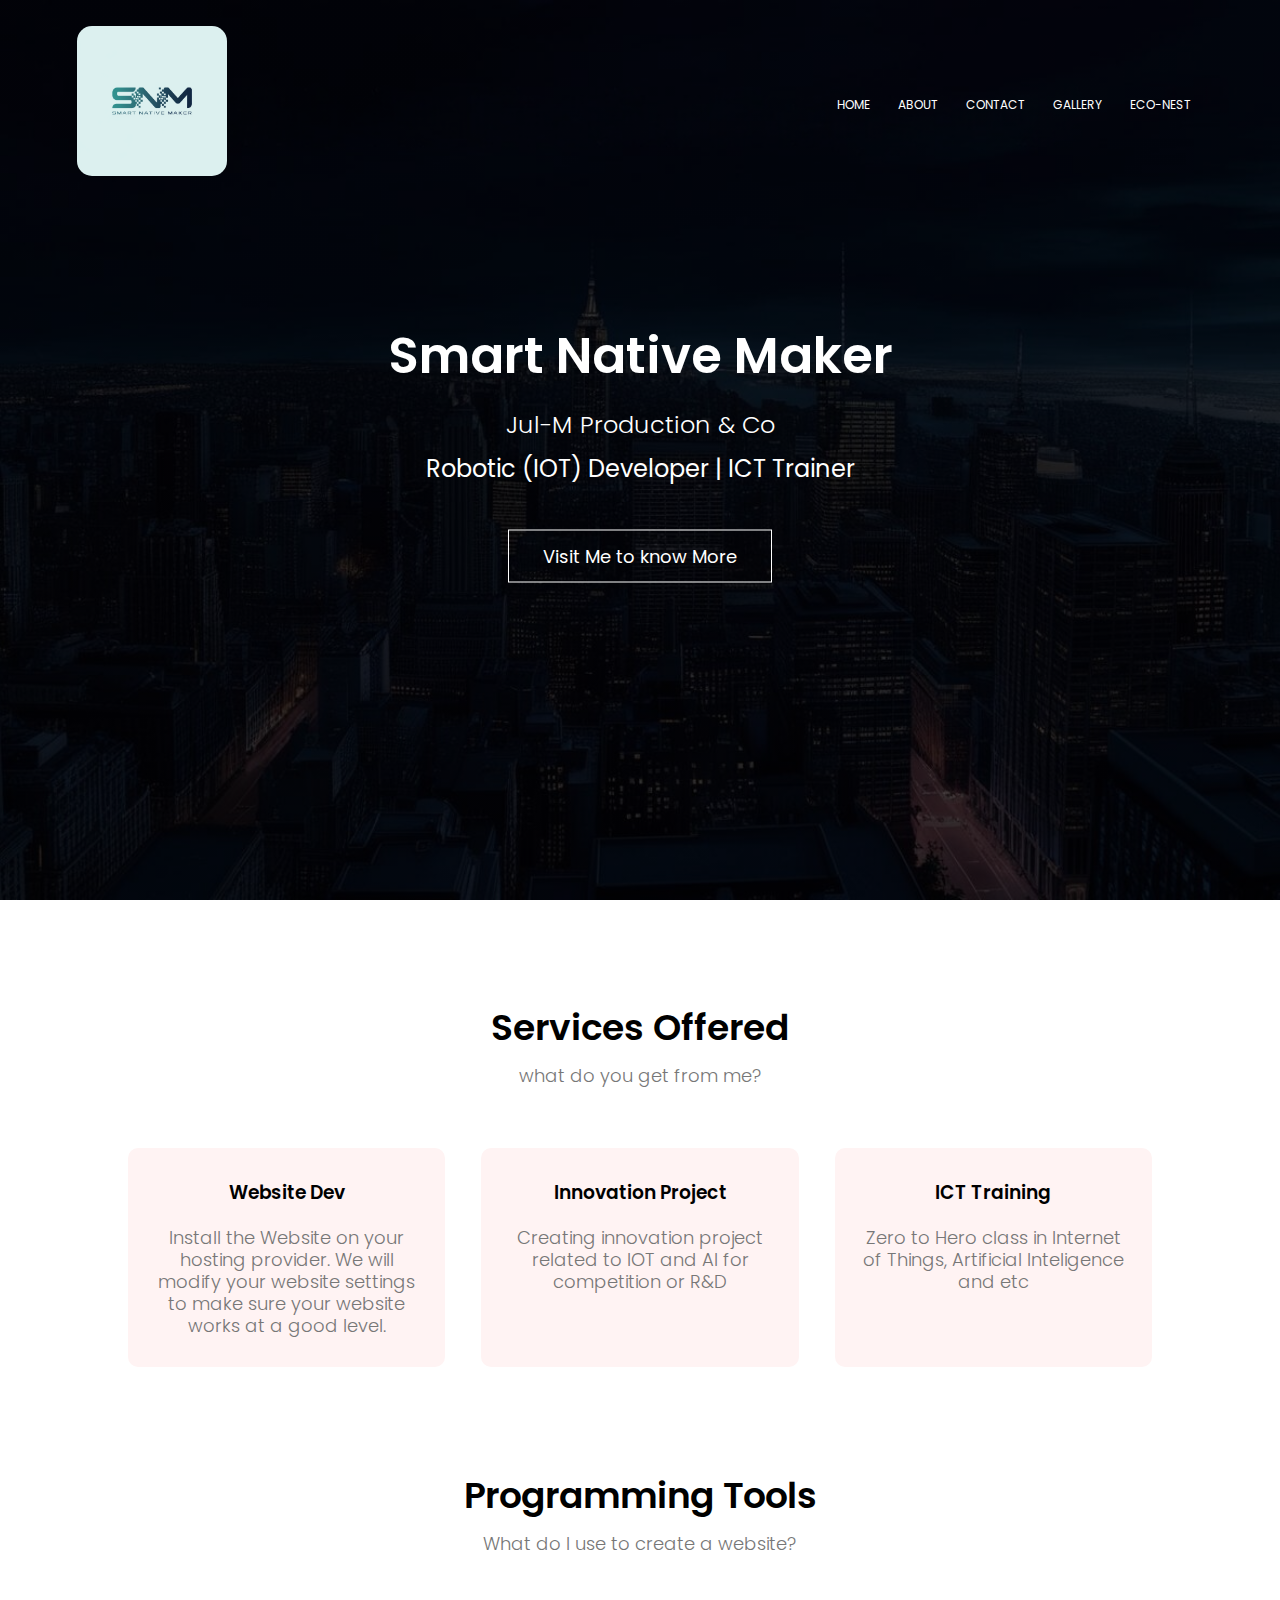
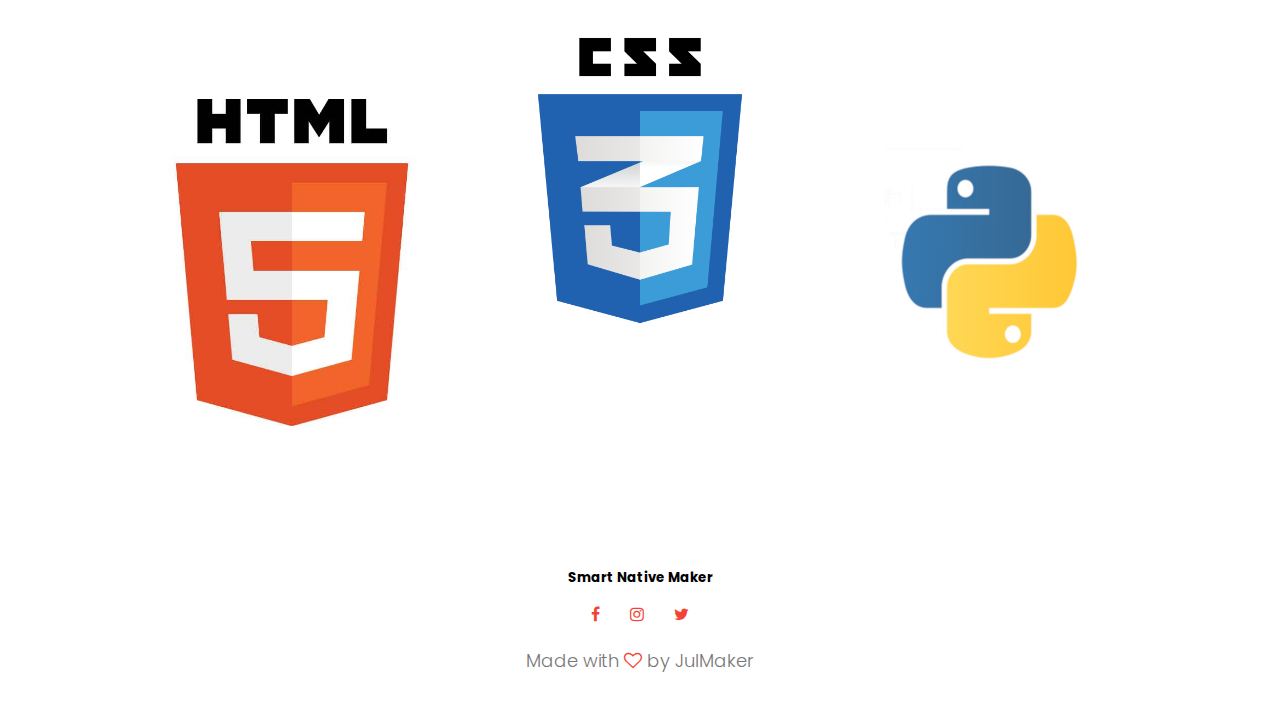
==== commit daf19940: "Update index.html" ====
--- a/index.html
+++ b/index.html
@@ -19,6 +19,7 @@
                   <li><a href="about.html">ABOUT</a></li>
                   <li><a href="contact.html">CONTACT</a></li>
                   <li><a href="events.html">GALLERY</a></li>
+                  <li><a href="https://lookerstudio.google.com/reporting/df55bae8-6350-450a-ba7a-55a4c357fb94">ECO-NEST</a></li>
               </ul> 
            </div>
            <li class="fa fa-bars" onclick="showMenu()"></li>
--- a/style.css
+++ b/style.css
@@ -337,7 +337,7 @@
 .sub-header{
     height: 50vh;
     width: 100%;
-    background-image: linear-gradient(rgba(4,9,30,0.7),rgba(4,9,30,0.7)), url(images/banner-2.png);
+    background-image: linear-gradient(rgba(4,9,30,0.7),rgba(4,9,30,0.7)), url(images/Background.png);
     background-position: center;
     background-size: cover;
     text-align: center;
@@ -358,6 +358,7 @@
 }
 .about-col img{
     width: 70%;
+    border-radius: 10%;
 }
 .about-col h1{
     padding-top: 0;
